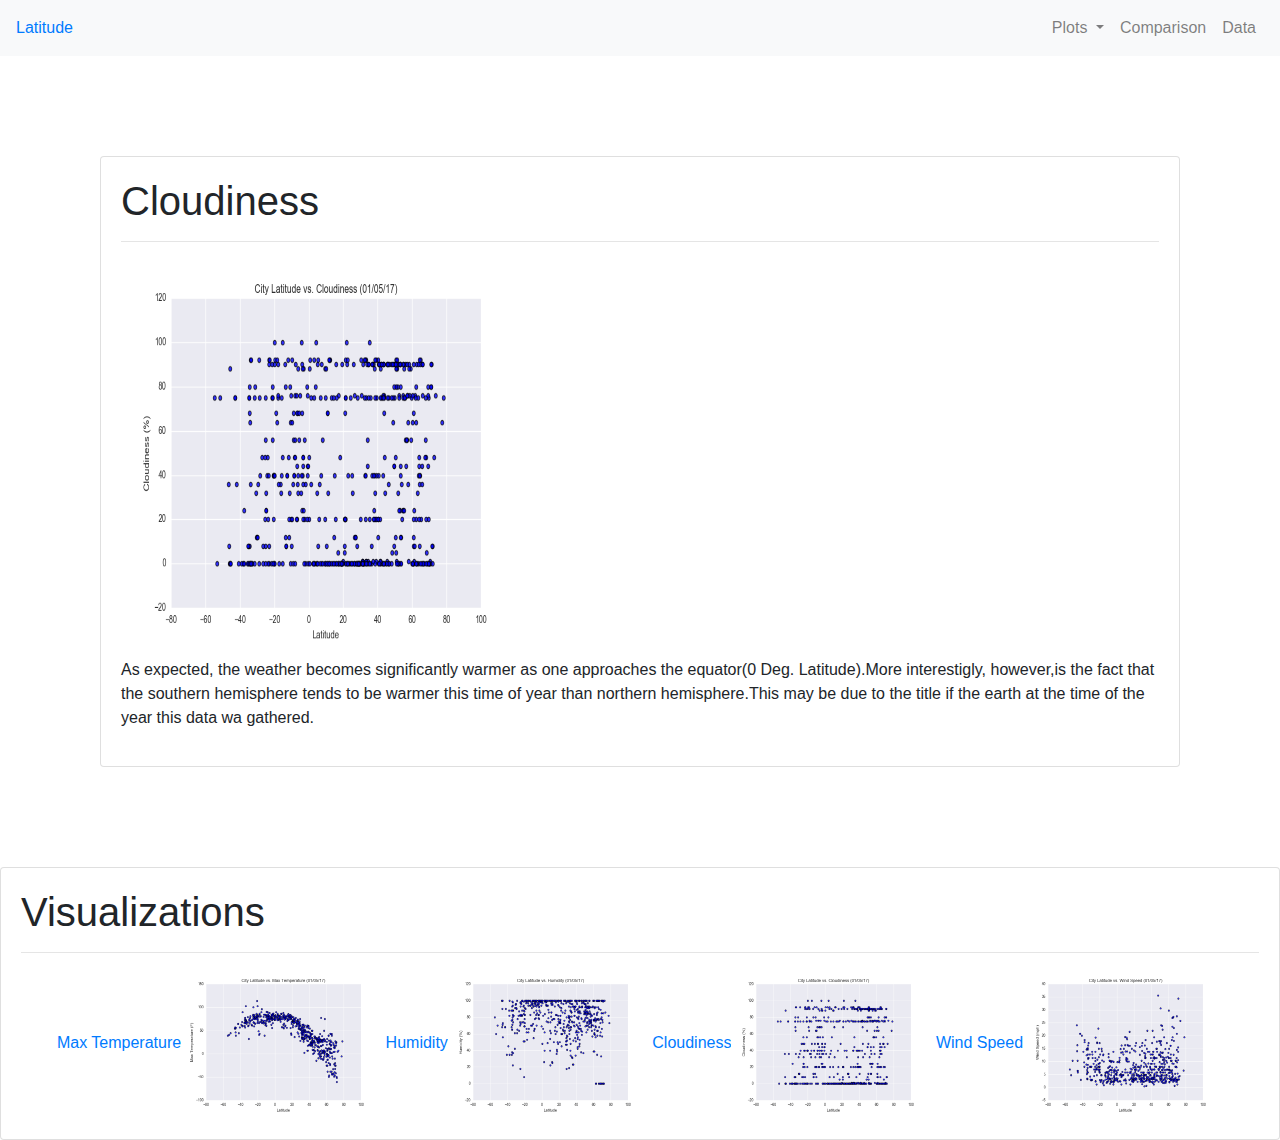
==== cloudiness.html @ 0610aaaa "re-upload" ====
<!DOCTYPE html>
<html lang="eng-US">

<head>
    <meta charset="UTF-8">
    <title> Bootstrap visualizations</title>
    <link rel="stylesheet" href="https://stackpath.bootstrapcdn.com/bootstrap/4.3.1/css/bootstrap.min.css"
    integrity="sha384-ggOyR0iXCbMQv3Xipma34MD+dH/1fQ784/j6cY/iJTQUOhcWr7x9JvoRxT2MZw1T" crossorigin="anonymous">
    <link rel="stylesheet" href="style.css">
</head>

<body>

    <nav class="navbar navbar-expand-lg navbar-light bg-light">
        <button class="navbar-toggler" type="button" data-toggle="collapse" data-target="navbarSupportedContent"
         aria-controls="navbarSupportedContent" aria-expanded="false" aria-label="Toggle navigation">
          <span class="navbar-toggler-icon"></span>
        </button>
        <a class="navbar-Link" href="index.html">Latitude</a>
        
            <div class="collapse navbar-collapse" id="navbarSupportedContentr">
          <ul class="navbar-nav ml-auto">
            <li class="dropdown">
            </li>
            <li class="nav-item">
            </li>
            <li class="nav-item dropdown">
              <a class="nav-link dropdown-toggle" href="#" id="navbarDropdownMenuLink" role="button" data-toggle="dropdown" aria-haspopup="true" aria-expanded="false">
                Plots
              </a>
              <div class="dropdown-menu" aria-labelledby="navbarDropdownMenuLink">
                <a class="dropdown-item" href="max temp.html">Max Temperature</a>
                <a class="dropdown-item" href="humidity.html">Humidity</a>
                <a class="dropdown-item" href="cloudiness.html">Cloudiness</a>
                <a class="dropdown-item" href="wind speed.html">Wind Speed</a>
              <div class="dropdown-divider">

              </div>  
                 </li>
                <li class="nav-item">
                  <li><a class="nav-link" href="comparison.html"> Comparison</a></li>
                  <li><a class="nav-link" href="data.html"> Data</a></li>
                
                </ul>
                </nav>

                <div class="container-fluid" style="padding:100px">
                    <div class ="row">
                        <div class="col-sm-12">
                            <div class="card">
                                <div class="card-body">
                                    <h1 class="card-title">Cloudiness</h1>
                                    <hr>
                                    <div class="box">
                                        <img src="Fig3.png" width="400" height="400">
                                        <p>As expected, the weather becomes significantly warmer as one approaches the equator(0 Deg. Latitude).More interestigly, however,is the fact that the southern hemisphere tends to be warmer this time of year than northern hemisphere.This may be due to the title if the earth at the time of the year this data wa gathered.</p>
                                    </div>
                                </div>
                            </div>
                        </div>
                    </div>
                </div>
                <div class="col-md-16">
                    <div class="card">
                        <div class="card-body">
                            <h1 class="card_title">Visualizations</h1>
                            <hr>
                            <div class="text-center">
                                <a href="max temp.html">Max Temperature<img src="Fig1.png" width="200px" height="150px"></a>
                                <a href="humidity.html">Humidity<img src="Fig2.png" width="200px" height="150px"> </a>
                                <a href="cloudiness.html">Cloudiness<img src="Fig3.png" width="200px" height="150px"></a>
                                <a href="wind speed.html">Wind Speed<img src="Fig4.png" width="200px" height="150px"></a>
                            </div>
                        </div>
                    </div>
                </div>
<script src="https://code.jquery.com/jquery-3.3.1.slim.min.js" integrity="sha384-q8i/X+965DzO0rT7abK41JStQIAqVgRVzpbzo5smXKp4YfRvH+8abtTE1Pi6jizo" crossorigin="anonymous"></script>
<script src="https://cdnjs.cloudflare.com/ajax/libs/popper.js/1.14.7/umd/popper.min.js" integrity="sha384-UO2eT0CpHqdSJQ6hJty5KVphtPhzWj9WO1clHTMGa3JDZwrnQq4sF86dIHNDz0W1" crossorigin="anonymous"></script>
<script src="https://stackpath.bootstrapcdn.com/bootstrap/4.3.1/js/bootstrap.min.js" integrity="sha384-JjSmVgyd0p3pXB1rRibZUAYoIIy6OrQ6VrjIEaFf/nJGzIxFDsf4x0xIM+B07jRM" crossorigin="anonymous"></script>

</body>

</html>
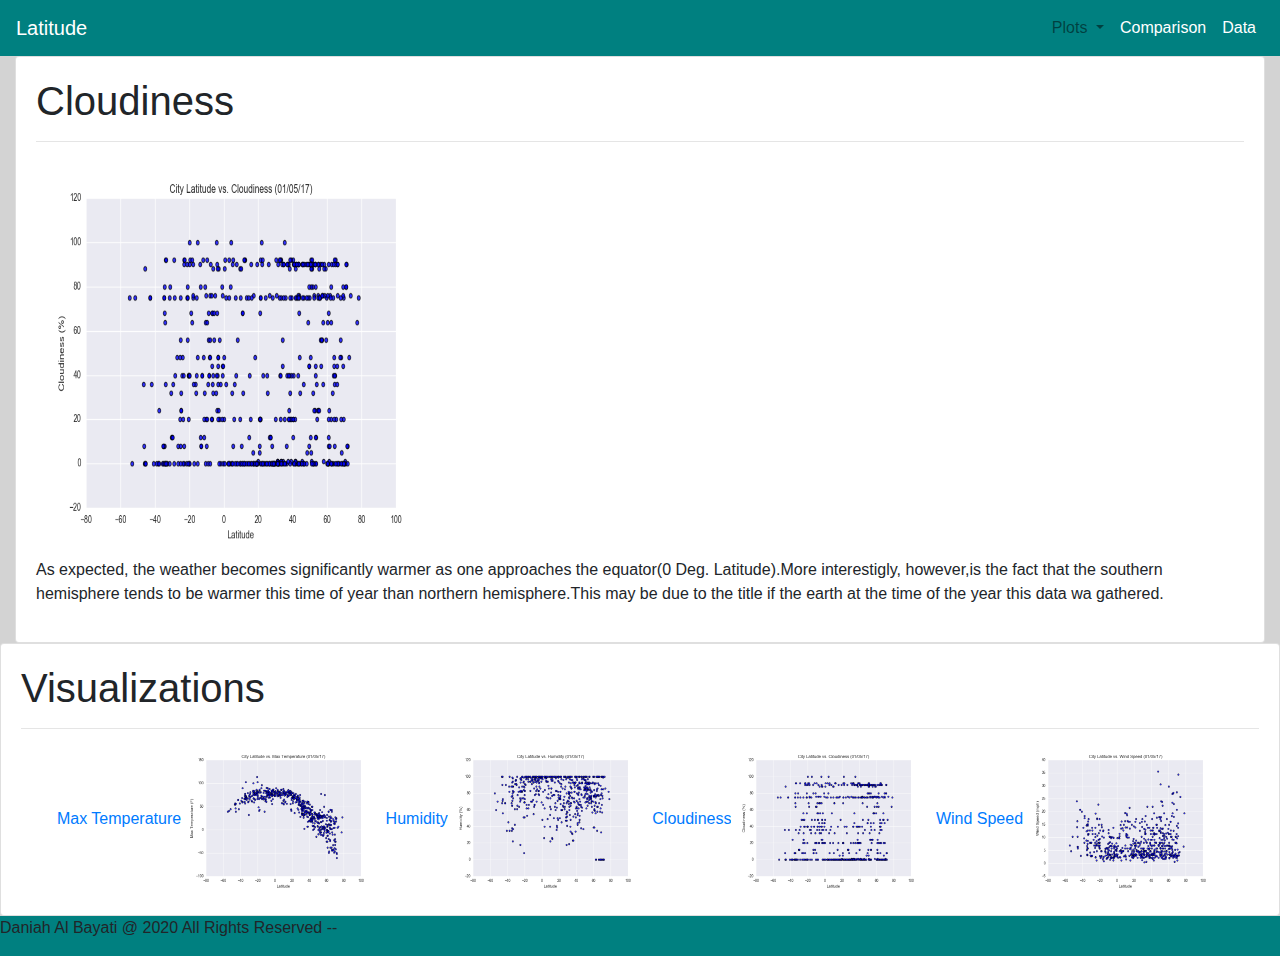
==== commit 11130830: "updated couple of points" ====
--- a/cloudiness.html
+++ b/cloudiness.html
@@ -1,50 +1,47 @@
 <!DOCTYPE html>
 <html lang="eng-US">
 
-<head>
-    <meta charset="UTF-8">
-    <title> Bootstrap visualizations</title>
-    <link rel="stylesheet" href="https://stackpath.bootstrapcdn.com/bootstrap/4.3.1/css/bootstrap.min.css"
-    integrity="sha384-ggOyR0iXCbMQv3Xipma34MD+dH/1fQ784/j6cY/iJTQUOhcWr7x9JvoRxT2MZw1T" crossorigin="anonymous">
-    <link rel="stylesheet" href="style.css">
-</head>
+    <head>
+        <meta charset="UTF-8">
+        <title> Bootstrap visualizations</title>
+        <link rel="stylesheet" href="https://stackpath.bootstrapcdn.com/bootstrap/4.3.1/css/bootstrap.min.css"
+        integrity="sha384-ggOyR0iXCbMQv3Xipma34MD+dH/1fQ784/j6cY/iJTQUOhcWr7x9JvoRxT2MZw1T" crossorigin="anonymous">
+        <link rel="stylesheet" href="style.css">
+    </head>
+    <body>
 
-<body>
 
-    <nav class="navbar navbar-expand-lg navbar-light bg-light">
-        <button class="navbar-toggler" type="button" data-toggle="collapse" data-target="navbarSupportedContent"
-         aria-controls="navbarSupportedContent" aria-expanded="false" aria-label="Toggle navigation">
-          <span class="navbar-toggler-icon"></span>
-        </button>
-        <a class="navbar-Link" href="index.html">Latitude</a>
-        
-            <div class="collapse navbar-collapse" id="navbarSupportedContentr">
-          <ul class="navbar-nav ml-auto">
-            <li class="dropdown">
-            </li>
-            <li class="nav-item">
-            </li>
-            <li class="nav-item dropdown">
-              <a class="nav-link dropdown-toggle" href="#" id="navbarDropdownMenuLink" role="button" data-toggle="dropdown" aria-haspopup="true" aria-expanded="false">
-                Plots
-              </a>
-              <div class="dropdown-menu" aria-labelledby="navbarDropdownMenuLink">
-                <a class="dropdown-item" href="max temp.html">Max Temperature</a>
-                <a class="dropdown-item" href="humidity.html">Humidity</a>
-                <a class="dropdown-item" href="cloudiness.html">Cloudiness</a>
-                <a class="dropdown-item" href="wind speed.html">Wind Speed</a>
-              <div class="dropdown-divider">
+    <div class="navbar-container navbar-custom">
+        <nav class="navbar navbar-expand-lg navbar-light">
+         <a class="navbar-brand" href="index.html">Latitude</a>
+         <button class="navbar-toggler" type="button" data-toggle="collapse" data-target="#navbarSupportedContent" aria-controls="navbarSupportedContent" aria-expanded="false" aria-label="Toggle navigation">
+           <span class="navbar-toggler-icon"></span>
+         </button>
+          <div class="collapse navbar-collapse" id="navbarSupportedContent">
+              <ul class="navbar-nav ml-auto">
+                <li class="nav-item dropdown">
+                    <a class="nav-link dropdown-toggle" href="#" id="navbarDropdown" role="button"
+                       data-toggle="dropdown" aria-haspopup="true" aria-expanded="false">Plots
+                    </a>
+                    <div class="dropdown-menu" aria-labelledby="navbarDropdown">
+                        <a class="dropdown-item" href="max temp.html">Max Temperature</a>
+                        <a class="dropdown-item" href="humidity.html">Humidity</a>
+                        <a class="dropdown-item" href="cloudiness.html">Cloudiness</a>
+                        <a class="dropdown-item" href="wind speed.html">Wind Speed</a>
+                    </div>
+                </li>
+                <li class="nav-item active">
+                  <a class="nav-link" href="comparison.html">Comparison <span class="sr-only">(current)</span></a>
+                </li>
+                <li class="nav-item active">
+                  <a class="nav-link" href="data.html">Data <span class="sr-only">(current)</span></a>
+                </li>
+              </ul>
+          </div>
+        </nav>
+    </div>
 
-              </div>  
-                 </li>
-                <li class="nav-item">
-                  <li><a class="nav-link" href="comparison.html"> Comparison</a></li>
-                  <li><a class="nav-link" href="data.html"> Data</a></li>
-                
-                </ul>
-                </nav>
-
-                <div class="container-fluid" style="padding:100px">
+                <div class="container-fluid">
                     <div class ="row">
                         <div class="col-sm-12">
                             <div class="card">
@@ -74,6 +71,10 @@
                         </div>
                     </div>
                 </div>
+                <div class="footer-text">
+          
+                    <p> Daniah Al Bayati    @ 2020 All Rights Reserved  --  </p>
+              </div>
 <script src="https://code.jquery.com/jquery-3.3.1.slim.min.js" integrity="sha384-q8i/X+965DzO0rT7abK41JStQIAqVgRVzpbzo5smXKp4YfRvH+8abtTE1Pi6jizo" crossorigin="anonymous"></script>
 <script src="https://cdnjs.cloudflare.com/ajax/libs/popper.js/1.14.7/umd/popper.min.js" integrity="sha384-UO2eT0CpHqdSJQ6hJty5KVphtPhzWj9WO1clHTMGa3JDZwrnQq4sF86dIHNDz0W1" crossorigin="anonymous"></script>
 <script src="https://stackpath.bootstrapcdn.com/bootstrap/4.3.1/js/bootstrap.min.js" integrity="sha384-JjSmVgyd0p3pXB1rRibZUAYoIIy6OrQ6VrjIEaFf/nJGzIxFDsf4x0xIM+B07jRM" crossorigin="anonymous"></script>
--- a/style.css
+++ b/style.css
@@ -0,0 +1,32 @@
+body{
+    width: 100%;
+    height: 100%;
+    background: lightgray;
+}
+.navbar-light .navbar-nav .active>.nav-link,
+ .navbar-light .navbar-nav .nav-link.active,
+  .navbar-light .navbar-nav .nav-link.show,
+   .navbar-light .navbar-nav .show>.nav-link{
+    color:white;
+}
+.navbar{
+    background-color: teal;
+}
+.navbarDropdown{
+    color: white;
+}
+/* latitude navbar home button */
+.navbar-light .navbar-brand {
+    color: white;
+
+}
+.navbar .navbar-expand-lg .navbar-light{
+    background-color: teal;
+}
+.footer-text{
+    background-color:teal;
+    min-height:40px;
+    width: 100%;
+
+} 
+
